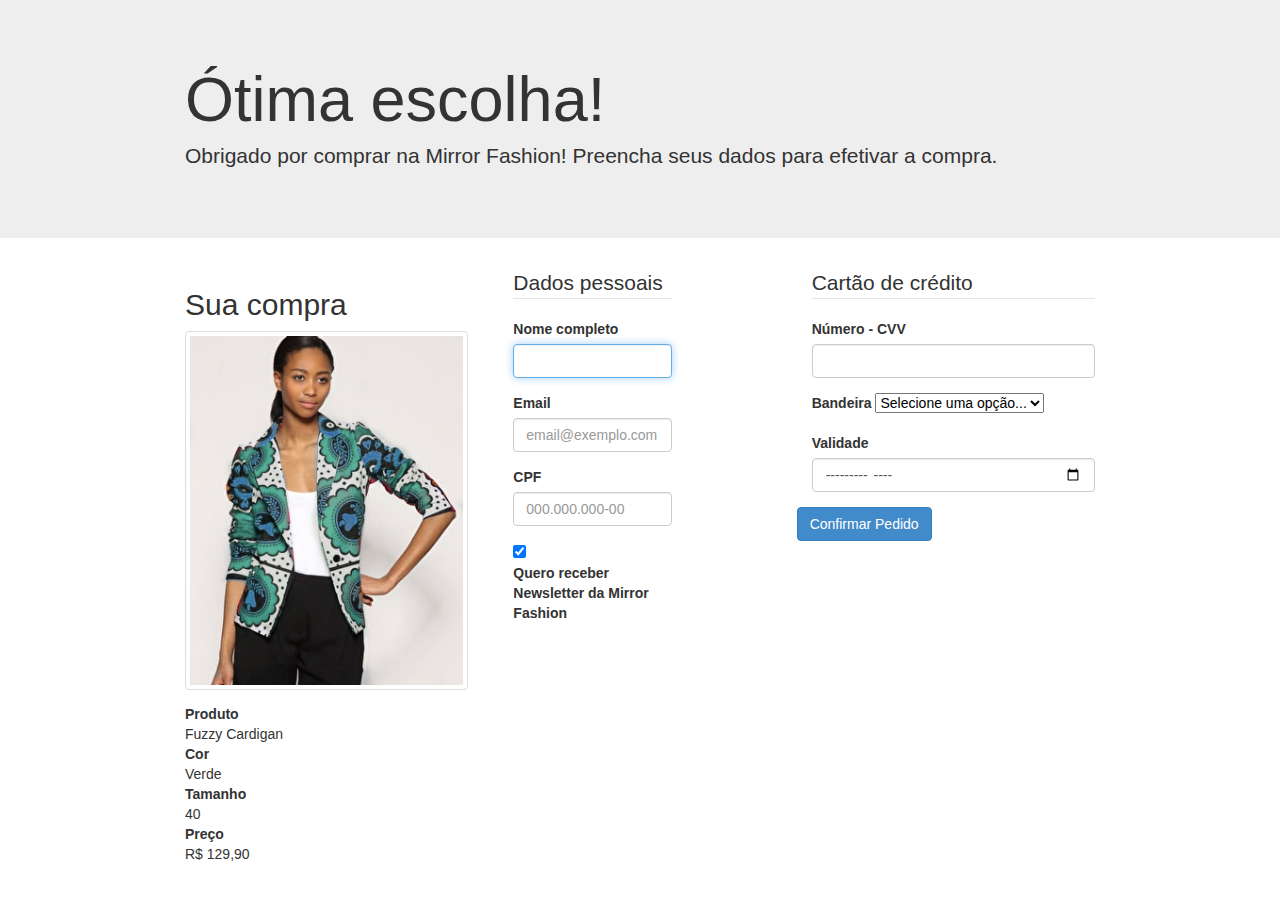
==== checkout.html @ 7abd8d42 "Initial commit" ====
<!doctype html>
<html>
	<head>
		<meta charset="UTF-8">
		<meta name="viewport" content="width=device-width">
		<title>Checkout	Mirror Fashion</title>
		<link rel="stylesheet" href="css/bootstrap.css">
		<link rel="stylesheet" href="css/open-iconic-bootstrap.css">
		<link rel="stylesheet" href="css/estilos.css">
		</head>
	
	
	<body>
		
		<div class="jumbotron	jumbotron-fluid">
			<div class="container">  
				<h1	class="display-4">Ótima	escolha!</h1>
				<p class="lead"> Obrigado por comprar na Mirror	Fashion!
								Preencha seus dados	para efetivar a compra.
				</p>
			</div><!--	fim	.container	dentro	do	jumbotron	-->
		</div><!--	fim	.jumbotron	-->
			
		<div class="container">
			<div class="row">
				<div class="col-md-4">
					<h2>Sua compra</h2>
				
					<!-- fim .card-header -->
					
					<div class="card-body">
					<img src="img/produtos/foto1-verde.png" alt="Fuzzy	Cardigan"
						 class="img-thumbnail mb-3">
						
						<dl>
						<dt>Produto</dt>
						<dd>Fuzzy	Cardigan</dd>
						<dt>Cor</dt>
						<dd>Verde</dd>
						<dt>Tamanho</dt>
						<dd>40</dd>
						<dt>Preço</dt>
						<dd>R$	129,90</dd>
						</dl>
						
					</div><!--	fim	.card-body	-->
				</div><!--	fim	.card	-->
			
				<div class="col-md-4">
					<div class="card-header">
						<form class="col-md-8">
							<div class="row">
								<fieldset class="col-lg-12">

									<legend>Dados pessoais</legend>
										<div class="form-group">
											<label for="nome">Nome completo</label>
											<input type="text" class="form-control" id="nome" name="nome" autofocus required>
										</div>
								
										<div class="form-group">
											<label for="email">Email</label>
											<input type="email" class="form-control" id="email" name="email" placeholder="email@exemplo.com">
										</div>
							
										<div class="form-group">
											<label for="cpf">CPF</label>
											<input type="text" class="form-control" id="cpf" name="cpf" placeholder="000.000.000-00" required>
										</div>
									
										<div class="form-group custom-control custom-checkbox">
											<input	type="checkbox" class="custom-control-input" id="newsletter"
												value="sim" checked>
											<label	class="custom-control-label" for="newsletter">
												Quero receber Newsletter da	Mirror Fashion
											</label>
										</div>
								</fieldset>
							</div>
					</div>
				</div>
					
					<div class="col-md-4">
						<div class="card mb-3">
							<div class="row">
								<fieldset class="col-lg-12">

									<legend>Cartão de crédito</legend>
										<div class="form-group">
											<label for="numero-cartao">Número	-	CVV</label>
											<input	type="text" class="form-control" id="numero-cartao" name="numero-cartao">
										</div>
						
										<div class="form-group">
											<label	for="bandeira-cartao">Bandeira</label>
												<select	class="custom-select" id="bandeira-cartao">
													<option	disabled selected>Selecione	uma	opção...</option>
													<option	value="master">MasterCard</option>
													<option	value="visa">VISA</option>
													<option	value="amex">American	Express</option>
												</select>
										</div>
					
										<div class="form-group">
											<label for="validade-cartao">Validade</label>
											<input type="month" class="form-control" id="validade-cartao" name="validade-cartao">
										</div>
								</fieldset>
							</div>
						</div>
					</div>
					
								<button	type="submit" class="btn btn-primary">
									<span class="oi	oi-thumb-up"></span>
									Confirmar	Pedido
								</button>
						</form>
				
			</div><!--	fim	.row	-->
		</div><!--	fim	.container	da	pagina	-->
	</body>
</html>
---- css/estilos.css ----
.sacola	{
background-image:url(../img/sacola.png);
background-repeat:no-repeat;
background-position:top right;
			font-size:14px;
			padding-right:35px;
			text-align:right;
			width:140px;
			padding-top:8px;
			position:absolute;
			top:0;
			right:0;

	}
.menu-opcoes ul	{
			font-size:15px;
			padding-left:5px;
			margin-top:-40px;

		
}
	}
.menu-opcoes a	{
				color:#003366;
	}

body {
			color:#333333;
			font-family:"Lucida	Sans	Unicode",	"Lucida	Grande",	sans-serif;
	}
.menu-opcoes ul li	{
			display:inline;
			margin-left:20px;
			top:0;
				
	}
.container	{
			margin:0 auto;
			width:940px;
			
	}


	
figure	{
			text-align:center;
			margin:auto;
			
	}


header	{
			position:relative;
	}
.menu-opcoes	{
			position:relative;
			float:right;
			bottom:0;
			right:0;
			
	}
	
.menu-opcoes a:hover {
			color:#007DC6;
	}
.menu-opcoes a:active {
			color:#867DC6;
	}
	
	
	
/*Departamentos*/	

.busca,
.menu-departamentos	{
			background-color:#DCDCDC;
			background-position:center-left;
			font-weight:bold;
			text-transform:uppercase;
			margin-right:10px;
			width:230px;
			float:left;
			margin-top:0;
			

	}
	
.busca h2,
.busca form,
.menu-departamentos h2	{
			margin:10px;

			
	}
.menu-departamentos li	{
			background-color:white;
			margin-bottom:1px;
			padding:5px 10px;
			list-style-type:none;
			clear:left;
			
			
	}
.menu-departamentos a	{
			color: #333333;
			text-decoration: none;
			
	}

.busca input[type=search]	{
					width: 170px;
	}
	
.menu-departamentos	{
					clear:left;
					margin-top:10px;
					padding-bottom:10px;
					
	}

.menu-departamentos li ul {
					display:none;
					padding:0;
										
}

.menu-departamentos li:hover ul	{
			display:block;
	}
.menu-departamentos ul ul li	{
			background-color:#DCDCDC;
	}

.menu-departamentos li li a:before	{
			content: '-	';
	}
.painel h2:before	{
			content: '\2756';
			padding-right: 5px;
			opacity: 0.4;
	}


.destaque	{
			margin-top:10px;
	}


/*Montagem do painel e suas organizações*/
.painel	{
			margin: 10px 0;
			padding: 10px;
			width: 445px;
			border-radius: 4px;
			box-shadow:	inset 1px 1px 4px #999;
	}
	
.busca {
			border-top-left-radius: 4px;
			border-top-right-radius: 4px;
	}
	
.novidades	{
			float:	left;
	}
.mais-vendidos	{
			float:	right;
	}

.painel li	{
			display: inline-block;
			vertical-align:	top;
			width: 120px;
			margin: 2px;
			padding-bottom: 10px;
			float: left;
	}

/*Titulos e cores ao fundo do painel*/
.painel h2	{
			font-size: 24px;
			font-weight: bold;
			text-transform:	uppercase;
			margin-bottom: 10px;
			text-shadow: 3px 3px 2px rgba(255,255,255,0.8);
	}
.painel a	{
			color: #333;
			font-size: 14px;
			text-align:	center;
			text-decoration: none;
	}

.painel li:hover	{
			background-color: rgba(255,255,255,0.8);
			box-shadow: 0 0 5px #333;
			transition: 0.7s;
			transform:	scale(1.2)	rotate(-5deg); /*zoom e rotação*/


	}

.novidades	{
			background-color: #F5DCDC;
			background:	linear-gradient(#F5DCDC, #BEBEF4);

	}
.mais-vendidos	{
			background-color: #DCDCF5;
			background:	linear-gradient(#DCDCF5, #F4BEBE);

	}

/*Inserção da imagem do rodapé*/
footer	{
			background-image: url(../img/fundo-rodape.png);
			padding: 20px 0;
			clear: both;
	}
.social a {
			/*	tamanho	da	imagem	*/
			height: 32px;
			width: 32px;
			
			/*	image	replacement	*/
			display: block;
			text-indent: -9999px;		
	}
.social a[href*="facebook.com"]	{
			background-image: url(../img/facebook.png);
	}
.social a[href*="twitter.com"]	{
			background-image: url(../img/twitter.png);
	}
.social a[href*="plus.google.com"]	{
			background-image: url(../img/googleplus.png);
	}

footer .container	{
			position:relative;
	}
.social	{
			position:absolute;
			top: 12px;
			right: 0;
	}
.social li	{
			float:left;
			margin-left:25px;
	}

/*Adicionando a imagem de buscar no lugar do botão*/
	
.busca button {
/*	adicionando	imagem	*/
background-image: url(../img/busca.png);
background-repeat: no-repeat;
border:	none;
/*	tamanho	da	imagem	*/
width:20px;
height:20px;
/*	imagem	replacement	*/
text-indent:-9999px;
}


/*Formatação para app moblie*/

@media (max-width: 320px)	{
	
.container {
			width: 96%;
	}
	
header h1 {
			text-align:	center;
	}
header h1 img	{
			max-width: 50%;
	}
.sacola	{
			display:	none;
	}
.menu-opcoes {
			position:	static;
			text-align:	center;
	}
	
.menu-opcoes ul li	{
			display:	inline-block;
			margin: 5px;
	}

.busca,
.menu-departamentos,
.banner-destaque img	{
			margin-right: 0;
			width: 100%;
	}
	
.painel	{
			width:	auto;
	}

.painel li	{
			width: 30%;
	}
.painel img	{
			width: 100%;
	}
	
/*Para marcar um campo que está invalido e precisa ser preenchido*/
.form-control:invalid {
		border: 1px	solid #CC0000;
	}

}
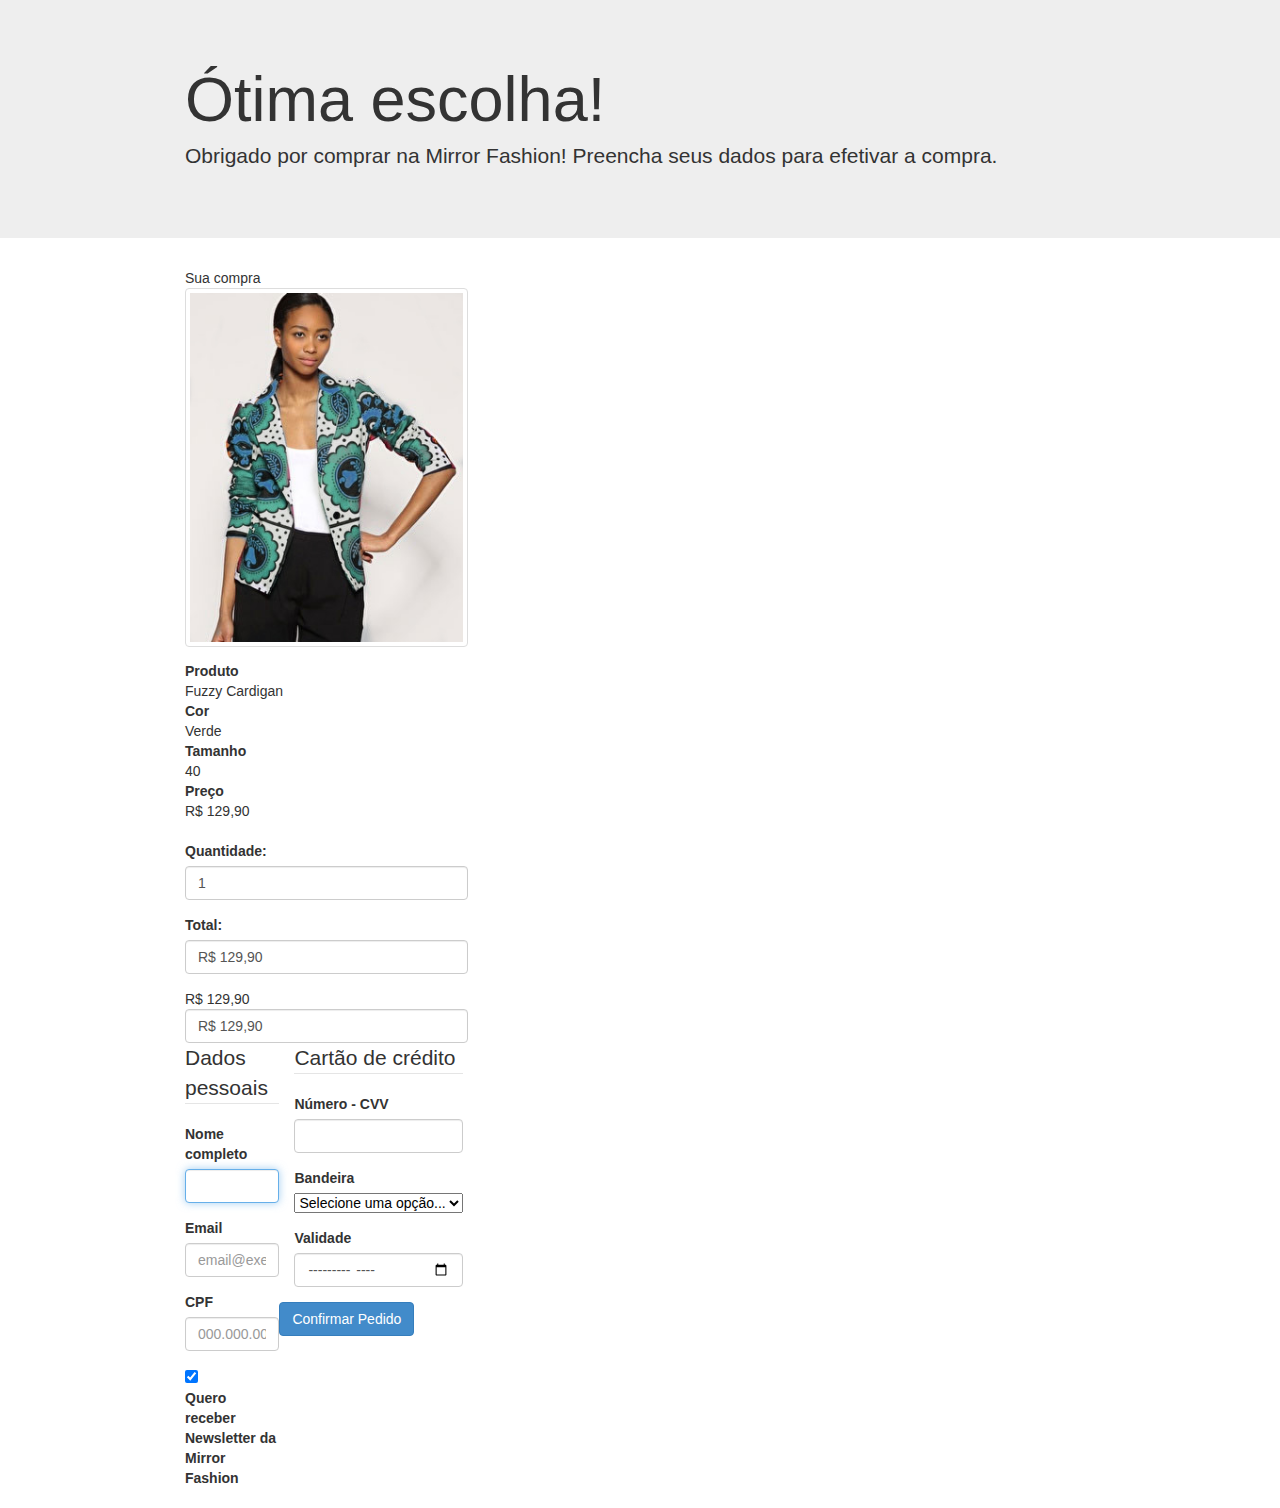
==== commit 1931d5a0: "IsabellaFelipeP" ====
--- a/checkout.html
+++ b/checkout.html
@@ -7,6 +7,8 @@
 		<link rel="stylesheet" href="css/bootstrap.css">
 		<link rel="stylesheet" href="css/open-iconic-bootstrap.css">
 		<link rel="stylesheet" href="css/estilos.css">
+		<script	type="text/javascript" src="js/total.js"></script>
+		
 		</head>
 	
 	
@@ -24,33 +26,49 @@
 		<div class="container">
 			<div class="row">
 				<div class="col-md-4">
-					<h2>Sua compra</h2>
+					<div class="card mb-3">
+						<div class="card-header">
+							Sua	compra
+						</div><!-- fim.card-header -->
+						<div class="card-body">
+						<img src="img/produtos/foto1-verde.png" alt="Fuzzy Cardigan" class="img-thumbnail mb-3">
+						<dl>
+							<dt>Produto</dt>
+							<dd>Fuzzy Cardigan</dd>
+							<dt>Cor</dt>
+							<dd>Verde</dd>
+							<dt>Tamanho</dt>
+							<dd>40</dd>
+							<dt>Preço</dt>
+							<dd>R$ 129,90</dd>
+						</dl>
+						</div><!--	fim	.card-body	-->
+					</div><!--	fim	.card	mb-3	-->
+					
+					<div class="card mb-3">
+						<div class="card-body">
+							<div class="form-group">
+								<label for="qtd">Quantidade:</label>
+								<input type="number" id="qtd" min="1" max="99" value="1" class="form-control">
+							</div>
+						<div class="form-group">
+							<label for="total">Total:</label>
+							<output	id="total" class="form-control">R$ 129,90</output>
+						</div>
+						</div>
+					</div>
+						<dd	id="preco">R$ 129,90</dd>
+						<output	for="qtd preco" id="total" class="form-control">
+								R$ 129,90
+						</output
+
+				</div>
 				
-					<!-- fim .card-header -->
-					
-					<div class="card-body">
-					<img src="img/produtos/foto1-verde.png" alt="Fuzzy	Cardigan"
-						 class="img-thumbnail mb-3">
-						
-						<dl>
-						<dt>Produto</dt>
-						<dd>Fuzzy	Cardigan</dd>
-						<dt>Cor</dt>
-						<dd>Verde</dd>
-						<dt>Tamanho</dt>
-						<dd>40</dd>
-						<dt>Preço</dt>
-						<dd>R$	129,90</dd>
-						</dl>
-						
-					</div><!--	fim	.card-body	-->
-				</div><!--	fim	.card	-->
-			
 				<div class="col-md-4">
 					<div class="card-header">
-						<form class="col-md-8">
+						<form class="col-md-16">
 							<div class="row">
-								<fieldset class="col-lg-12">
+								<fieldset class="col-lg-20">
 
 									<legend>Dados pessoais</legend>
 										<div class="form-group">
@@ -83,7 +101,7 @@
 					<div class="col-md-4">
 						<div class="card mb-3">
 							<div class="row">
-								<fieldset class="col-lg-12">
+								<fieldset class="col-lg-10">
 
 									<legend>Cartão de crédito</legend>
 										<div class="form-group">
--- a/css/estilos.css
+++ b/css/estilos.css
@@ -314,4 +314,14 @@
 		border: 1px	solid #CC0000;
 	}
 
-}+}
+
+/*Função do painel para esconder mais que 6 produtos*/
+.painel li:nth-child(n+7) {
+display: none;
+}
+
+/*Função do painel do botão para mostrar mais*/
+.painel-aberto li:nth-child(n+7) {
+display: inline-block;
+}
